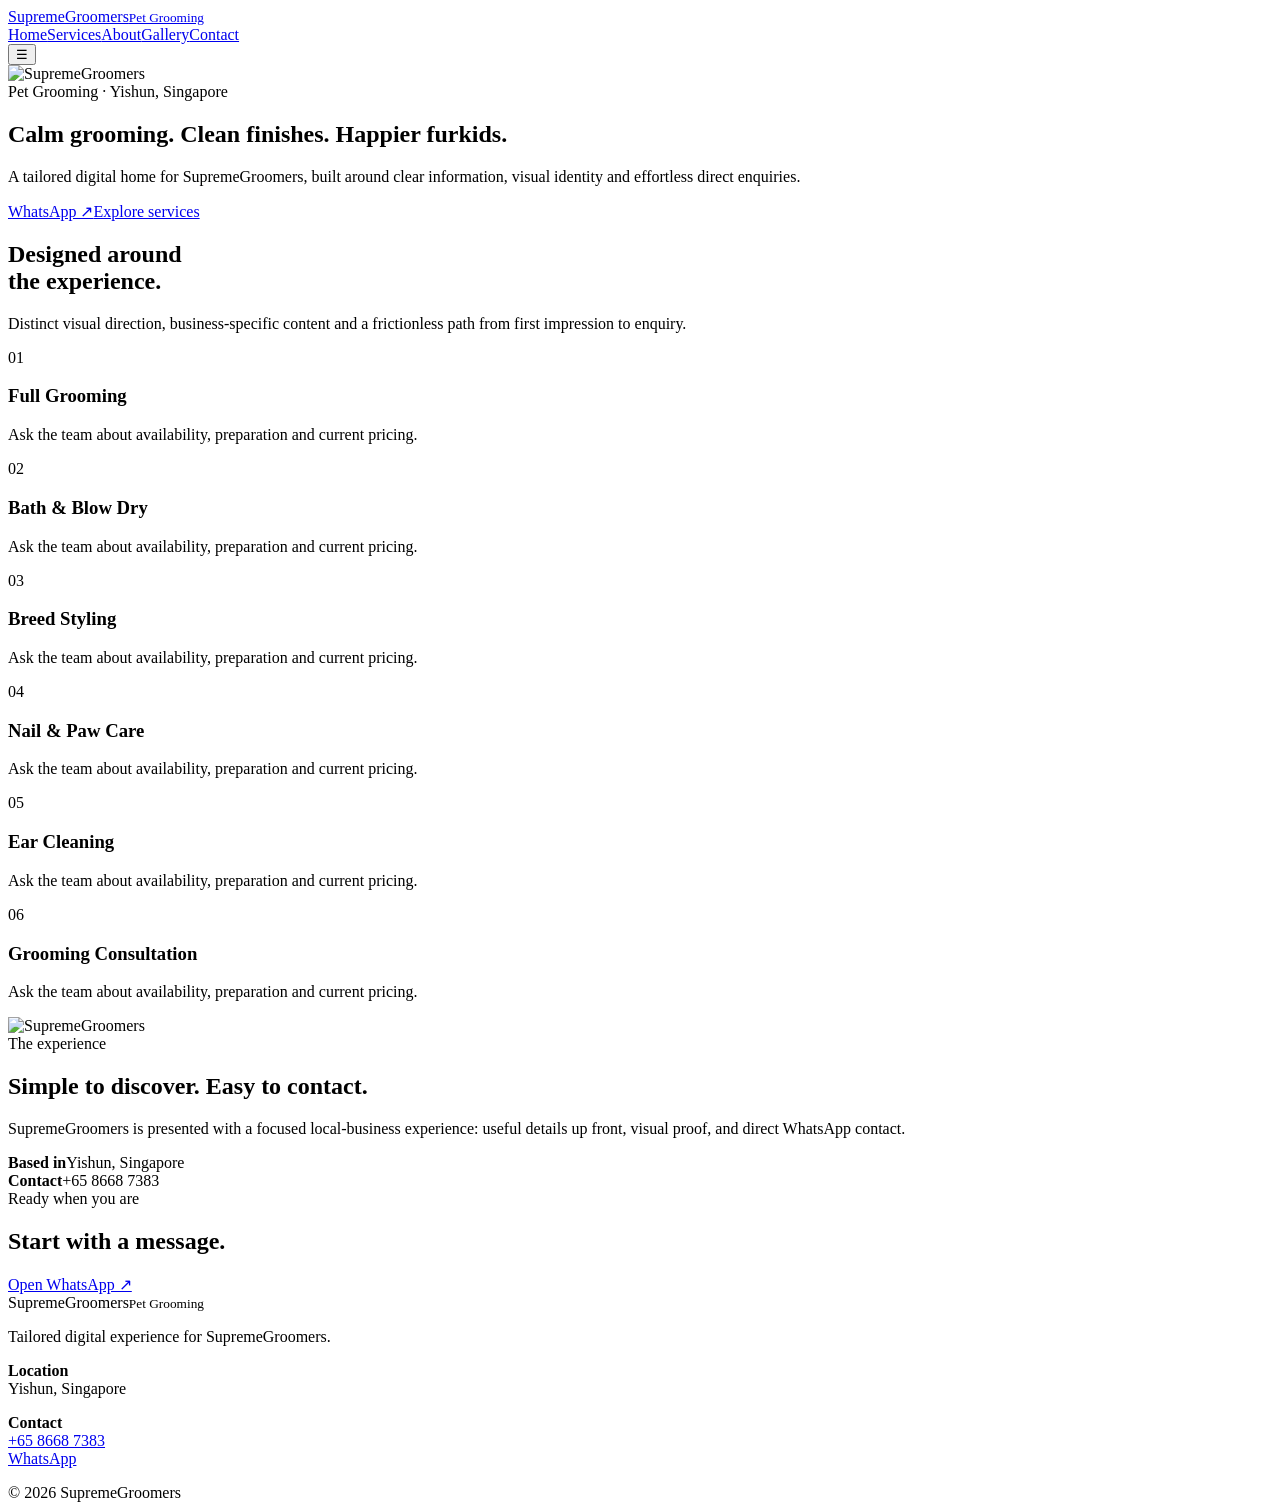
==== index.html @ 41af208e "Build SupremeGroomers multi-page website" ====
<!doctype html><html><head><meta charset="utf-8"><meta name="viewport" content="width=device-width,initial-scale=1"><meta name="theme-color" content="#090a0c"><title>SupremeGroomers — home</title><link rel="stylesheet" href="styles.css"></head><body style="--a:#b9f6ca"><header class="nav"><div class="wrap navin"><a class="brand" href="index.html">SupremeGroomers<small>Pet Grooming</small></a><nav class="links"><a href="index.html">Home</a><a href="services.html">Services</a><a href="about.html">About</a><a href="gallery.html">Gallery</a><a href="contact.html">Contact</a></nav><button class="menu">☰</button></div></header><main><section class="hero"><img src="https://images.unsplash.com/photo-1552053831-71594a27632d?auto=format&fit=crop&w=1800&q=85" alt="SupremeGroomers"><div class="glow"></div><div class="wrap reveal"><div class="ey">Pet Grooming · Yishun, Singapore</div><h1>Calm grooming. Clean finishes. Happier furkids.</h1><p>A tailored digital home for SupremeGroomers, built around clear information, visual identity and effortless direct enquiries.</p><div class="actions"><a class="btn primary" href="https://wa.me/6586687383?text=Hi SupremeGroomers, I'd like to enquire." target="_blank">WhatsApp ↗</a><a class="btn" href="services.html">Explore services</a></div></div></section><section><div class="wrap"><div class="head reveal"><h2>Designed around<br>the experience.</h2><p>Distinct visual direction, business-specific content and a frictionless path from first impression to enquiry.</p></div><div class="grid"><article class="card reveal"><span class="num">01</span><h3>Full Grooming</h3><p>Ask the team about availability, preparation and current pricing.</p></article><article class="card reveal"><span class="num">02</span><h3>Bath & Blow Dry</h3><p>Ask the team about availability, preparation and current pricing.</p></article><article class="card reveal"><span class="num">03</span><h3>Breed Styling</h3><p>Ask the team about availability, preparation and current pricing.</p></article><article class="card reveal"><span class="num">04</span><h3>Nail & Paw Care</h3><p>Ask the team about availability, preparation and current pricing.</p></article><article class="card reveal"><span class="num">05</span><h3>Ear Cleaning</h3><p>Ask the team about availability, preparation and current pricing.</p></article><article class="card reveal"><span class="num">06</span><h3>Grooming Consultation</h3><p>Ask the team about availability, preparation and current pricing.</p></article></div></div></section><section><div class="wrap split"><div class="panel wipe"><img src="https://images.unsplash.com/photo-1552053831-71594a27632d?auto=format&fit=crop&w=1800&q=85" alt="SupremeGroomers"></div><div class="panel copy reveal"><div class="ey">The experience</div><h2>Simple to discover. Easy to contact.</h2><p>SupremeGroomers is presented with a focused local-business experience: useful details up front, visual proof, and direct WhatsApp contact.</p><div class="facts"><div class="fact"><b>Based in</b><span>Yishun, Singapore</span></div><div class="fact"><b>Contact</b><span>+65 8668 7383</span></div></div></div></div></section><section><div class="wrap"><div class="cta reveal"><div class="ey">Ready when you are</div><h2>Start with a message.</h2><a class="btn primary" href="https://wa.me/6586687383?text=Hi SupremeGroomers, I'd like to enquire." target="_blank">Open WhatsApp ↗</a></div></div></section></main><footer class="footer"><div class="wrap foot"><div><div class="brand">SupremeGroomers<small>Pet Grooming</small></div><p>Tailored digital experience for SupremeGroomers.</p></div><div><p><b>Location</b><br>Yishun, Singapore</p></div><div><p><b>Contact</b><br><a href="tel:+65 8668 7383">+65 8668 7383</a><br><a href="https://wa.me/6586687383?text=Hi SupremeGroomers, I'd like to enquire." target="_blank">WhatsApp</a></p></div></div><div class="wrap copyr">© 2026 SupremeGroomers</div></footer><script src="script.js"></script></body></html>
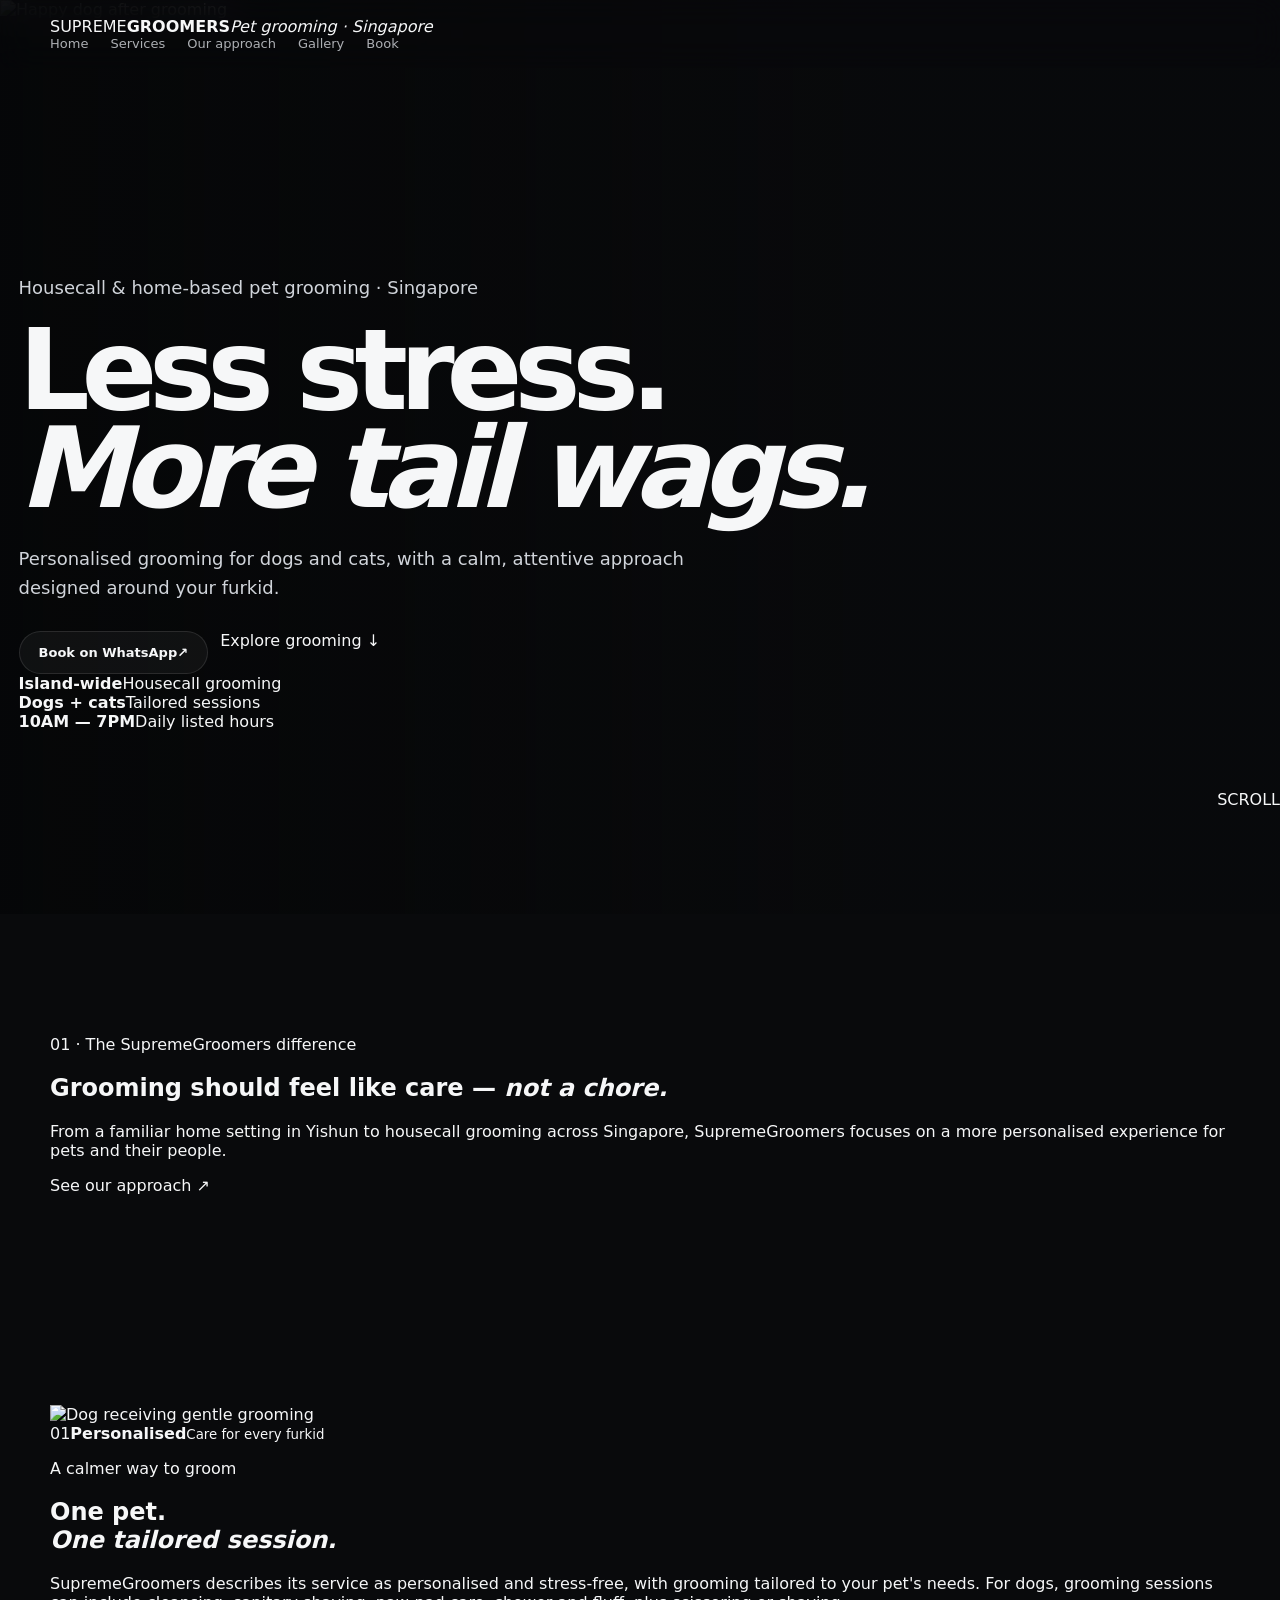
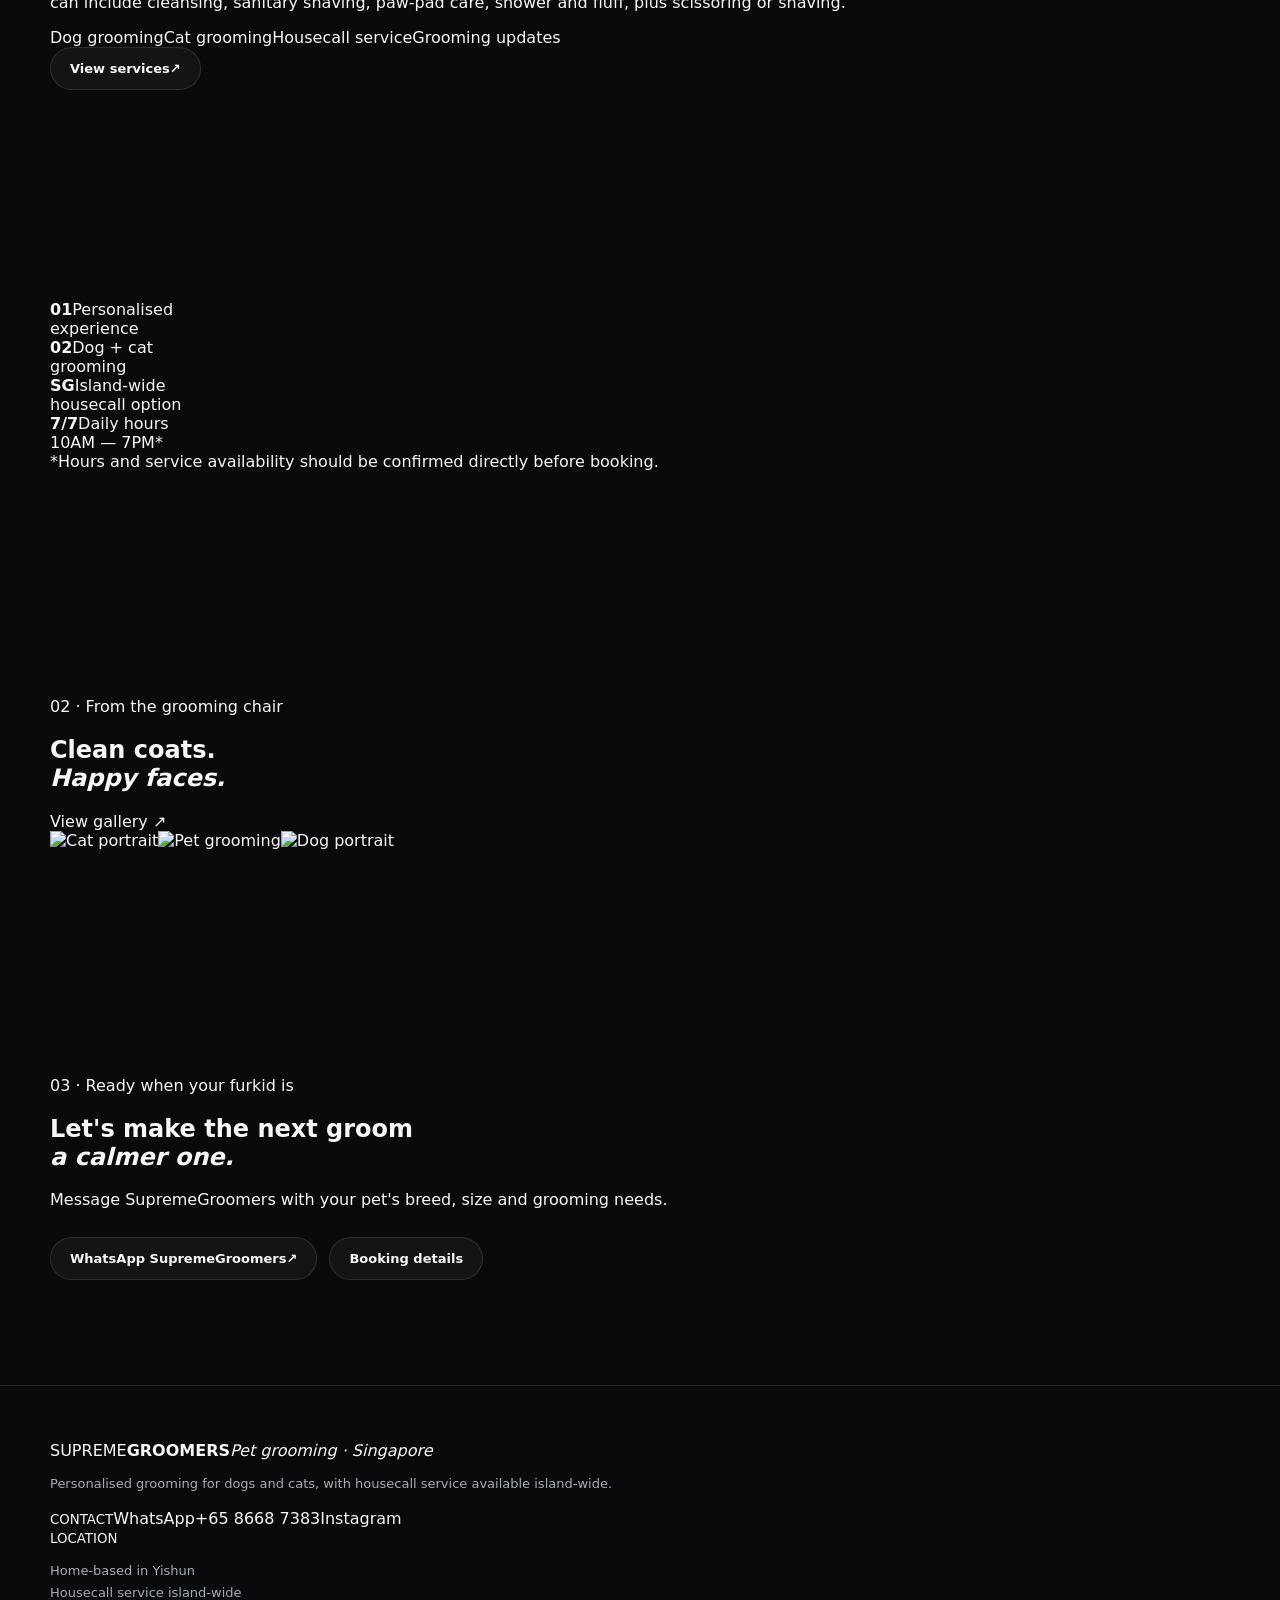
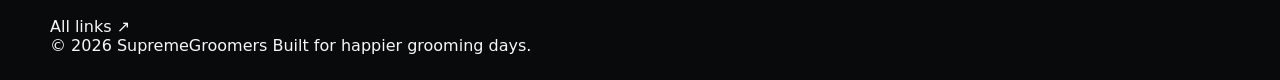
==== commit 39235977: "Polish S1 SupremeGroomers index.html" ====
--- a/index.html
+++ b/index.html
@@ -1 +1,25 @@
-<!doctype html><html><head><meta charset="utf-8"><meta name="viewport" content="width=device-width,initial-scale=1"><meta name="theme-color" content="#090a0c"><title>SupremeGroomers — home</title><link rel="stylesheet" href="styles.css"></head><body style="--a:#b9f6ca"><header class="nav"><div class="wrap navin"><a class="brand" href="index.html">SupremeGroomers<small>Pet Grooming</small></a><nav class="links"><a href="index.html">Home</a><a href="services.html">Services</a><a href="about.html">About</a><a href="gallery.html">Gallery</a><a href="contact.html">Contact</a></nav><button class="menu">☰</button></div></header><main><section class="hero"><img src="https://images.unsplash.com/photo-1552053831-71594a27632d?auto=format&fit=crop&w=1800&q=85" alt="SupremeGroomers"><div class="glow"></div><div class="wrap reveal"><div class="ey">Pet Grooming · Yishun, Singapore</div><h1>Calm grooming. Clean finishes. Happier furkids.</h1><p>A tailored digital home for SupremeGroomers, built around clear information, visual identity and effortless direct enquiries.</p><div class="actions"><a class="btn primary" href="https://wa.me/6586687383?text=Hi SupremeGroomers, I'd like to enquire." target="_blank">WhatsApp ↗</a><a class="btn" href="services.html">Explore services</a></div></div></section><section><div class="wrap"><div class="head reveal"><h2>Designed around<br>the experience.</h2><p>Distinct visual direction, business-specific content and a frictionless path from first impression to enquiry.</p></div><div class="grid"><article class="card reveal"><span class="num">01</span><h3>Full Grooming</h3><p>Ask the team about availability, preparation and current pricing.</p></article><article class="card reveal"><span class="num">02</span><h3>Bath & Blow Dry</h3><p>Ask the team about availability, preparation and current pricing.</p></article><article class="card reveal"><span class="num">03</span><h3>Breed Styling</h3><p>Ask the team about availability, preparation and current pricing.</p></article><article class="card reveal"><span class="num">04</span><h3>Nail & Paw Care</h3><p>Ask the team about availability, preparation and current pricing.</p></article><article class="card reveal"><span class="num">05</span><h3>Ear Cleaning</h3><p>Ask the team about availability, preparation and current pricing.</p></article><article class="card reveal"><span class="num">06</span><h3>Grooming Consultation</h3><p>Ask the team about availability, preparation and current pricing.</p></article></div></div></section><section><div class="wrap split"><div class="panel wipe"><img src="https://images.unsplash.com/photo-1552053831-71594a27632d?auto=format&fit=crop&w=1800&q=85" alt="SupremeGroomers"></div><div class="panel copy reveal"><div class="ey">The experience</div><h2>Simple to discover. Easy to contact.</h2><p>SupremeGroomers is presented with a focused local-business experience: useful details up front, visual proof, and direct WhatsApp contact.</p><div class="facts"><div class="fact"><b>Based in</b><span>Yishun, Singapore</span></div><div class="fact"><b>Contact</b><span>+65 8668 7383</span></div></div></div></div></section><section><div class="wrap"><div class="cta reveal"><div class="ey">Ready when you are</div><h2>Start with a message.</h2><a class="btn primary" href="https://wa.me/6586687383?text=Hi SupremeGroomers, I'd like to enquire." target="_blank">Open WhatsApp ↗</a></div></div></section></main><footer class="footer"><div class="wrap foot"><div><div class="brand">SupremeGroomers<small>Pet Grooming</small></div><p>Tailored digital experience for SupremeGroomers.</p></div><div><p><b>Location</b><br>Yishun, Singapore</p></div><div><p><b>Contact</b><br><a href="tel:+65 8668 7383">+65 8668 7383</a><br><a href="https://wa.me/6586687383?text=Hi SupremeGroomers, I'd like to enquire." target="_blank">WhatsApp</a></p></div></div><div class="wrap copyr">© 2026 SupremeGroomers</div></footer><script src="script.js"></script></body></html>+<!doctype html>
+<html lang="en-SG"><head><meta charset="utf-8"><meta name="viewport" content="width=device-width,initial-scale=1,viewport-fit=cover"><meta name="theme-color" content="#07110d"><meta name="description" content="SupremeGroomers — personalised, stress-free dog and cat grooming. Housecall mobile grooming island-wide in Singapore."><title>SupremeGroomers | Stress-Free Pet Grooming Singapore</title><link rel="preconnect" href="https://images.unsplash.com"><link rel="stylesheet" href="styles.css"></head>
+<body>
+<div class="progress"></div><div class="cursor"></div><div class="noise"></div>
+<header class="nav"><div class="wrap nav-in"><a class="logo" href="index.html" aria-label="SupremeGroomers home"><span>SUPREME</span><strong>GROOMERS</strong><i>Pet grooming · Singapore</i></a><nav class="links" aria-label="Primary"><a class="active" href="index.html">Home</a><a href="services.html">Services</a><a href="about.html">Our approach</a><a href="gallery.html">Gallery</a><a href="contact.html">Book</a></nav><button class="menu" aria-label="Open menu" aria-expanded="false"><span></span><span></span></button></div></header>
+<main>
+<section class="hero">
+<img class="hero-media parallax" src="https://images.unsplash.com/photo-1552053831-71594a27632d?auto=format&fit=crop&w=2000&q=88" alt="Happy dog after grooming" fetchpriority="high">
+<div class="hero-shade"></div><div class="orb orb-a"></div><div class="orb orb-b"></div>
+<div class="wrap hero-content reveal"><p class="eyebrow"><span></span> Housecall & home-based pet grooming · Singapore</p><h1>Less stress.<br><em>More tail wags.</em></h1><p class="lede">Personalised grooming for dogs and cats, with a calm, attentive approach designed around your furkid.</p><div class="actions"><a class="btn btn-main magnetic" href="https://wa.me/6586687383?text=Hi%20SupremeGroomers%2C%20I%27d%20like%20to%20book%20a%20grooming%20session." target="_blank" rel="noopener">Book on WhatsApp <b>↗</b></a><a class="text-link" href="services.html">Explore grooming <span>↓</span></a></div><div class="hero-meta"><div><b>Island-wide</b><span>Housecall grooming</span></div><div><b>Dogs + cats</b><span>Tailored sessions</span></div><div><b>10AM — 7PM</b><span>Daily listed hours</span></div></div></div>
+<div class="scroll-cue">SCROLL <span></span></div>
+</section>
+
+<section class="intro section-pad"><div class="wrap two-col"><div class="reveal"><p class="eyebrow">01 · The SupremeGroomers difference</p><h2>Grooming should feel like care — <em>not a chore.</em></h2></div><div class="reveal delay"><p class="big-copy">From a familiar home setting in Yishun to housecall grooming across Singapore, SupremeGroomers focuses on a more personalised experience for pets and their people.</p><a class="arrow-link" href="about.html">See our approach <span>↗</span></a></div></div></section>
+
+<section class="feature section-pad"><div class="wrap feature-grid"><div class="visual reveal"><img src="https://images.unsplash.com/photo-1587300003388-59208cc962cb?auto=format&fit=crop&w=1400&q=85" alt="Dog receiving gentle grooming"><div class="floating-note"><span>01</span><strong>Personalised</strong><small>Care for every furkid</small></div></div><div class="feature-copy reveal delay"><p class="eyebrow">A calmer way to groom</p><h2>One pet.<br><em>One tailored session.</em></h2><p>SupremeGroomers describes its service as personalised and stress-free, with grooming tailored to your pet's needs. For dogs, grooming sessions can include cleansing, sanitary shaving, paw-pad care, shower and fluff, plus scissoring or shaving.</p><div class="mini-list"><span>Dog grooming</span><span>Cat grooming</span><span>Housecall service</span><span>Grooming updates</span></div><a class="btn btn-dark magnetic" href="services.html">View services <b>↗</b></a></div></div></section>
+
+<section class="stats section-pad"><div class="wrap stats-grid"><div class="stat reveal"><strong>01</strong><span>Personalised<br>experience</span></div><div class="stat reveal"><strong>02</strong><span>Dog + cat<br>grooming</span></div><div class="stat reveal"><strong>SG</strong><span>Island-wide<br>housecall option</span></div><div class="stat reveal"><strong>7/7</strong><span>Daily hours<br>10AM — 7PM*</span></div></div><p class="wrap footnote">*Hours and service availability should be confirmed directly before booking.</p></section>
+
+<section class="gallery-strip section-pad"><div class="wrap"><div class="section-head reveal"><div><p class="eyebrow">02 · From the grooming chair</p><h2>Clean coats.<br><em>Happy faces.</em></h2></div><a class="arrow-link" href="gallery.html">View gallery <span>↗</span></a></div><div class="image-row"><img class="reveal" src="https://images.unsplash.com/photo-1514888286974-6c03e2ca1dba?auto=format&fit=crop&w=1400&q=85" alt="Cat portrait"><img class="reveal delay" src="https://images.unsplash.com/photo-1516734212186-a967f81ad0d7?auto=format&fit=crop&w=1400&q=85" alt="Pet grooming"><img class="reveal delay-2" src="https://images.unsplash.com/photo-1558788353-f76d92427f16?auto=format&fit=crop&w=1400&q=85" alt="Dog portrait"></div></div></section>
+
+<section class="cta-section"><div class="wrap cta-card reveal"><div class="cta-glow"></div><p class="eyebrow">03 · Ready when your furkid is</p><h2>Let's make the next groom<br><em>a calmer one.</em></h2><p>Message SupremeGroomers with your pet's breed, size and grooming needs.</p><div class="actions"><a class="btn btn-main magnetic" href="https://wa.me/6586687383?text=Hi%20SupremeGroomers%2C%20I%27d%20like%20to%20book%20a%20grooming%20session." target="_blank" rel="noopener">WhatsApp SupremeGroomers <b>↗</b></a><a class="btn btn-outline" href="contact.html">Booking details</a></div></div></section>
+</main>
+<footer class="footer"><div class="wrap footer-grid"><div><a class="logo" href="index.html"><span>SUPREME</span><strong>GROOMERS</strong><i>Pet grooming · Singapore</i></a><p>Personalised grooming for dogs and cats, with housecall service available island-wide.</p></div><div><small>CONTACT</small><a href="https://wa.me/6586687383?text=Hi%20SupremeGroomers%2C%20I%27d%20like%20to%20book%20a%20grooming%20session." target="_blank" rel="noopener">WhatsApp</a><a href="tel:+6586687383">+65 8668 7383</a><a href="https://www.instagram.com/supremegroomers/" target="_blank" rel="noopener">Instagram</a></div><div><small>LOCATION</small><p>Home-based in Yishun<br>Housecall service island-wide</p><a href="https://linktr.ee/supremegroomers" target="_blank" rel="noopener">All links ↗</a></div></div><div class="wrap copyright">© 2026 SupremeGroomers <span>Built for happier grooming days.</span></div></footer>
+<script src="script.js"></script></body></html>
--- a/styles.css
+++ b/styles.css
@@ -0,0 +1 @@
+:root{--bg:#090a0c;--card:#111419;--tx:#f6f7f8;--mut:#a6acb5;--line:#ffffff1b;--a:#b9f6ca;--max:1180px}*{box-sizing:border-box}html{scroll-behavior:smooth}body{margin:0;background:var(--bg);color:var(--tx);font-family:Inter,system-ui,sans-serif;overflow-x:hidden}a{color:inherit;text-decoration:none}.wrap{width:min(calc(100% - 36px),var(--max));margin:auto}.nav{position:fixed;z-index:9;inset:0 0 auto;padding:17px 0;background:#090a0c45;backdrop-filter:blur(16px);transition:.35s}.nav.sc{background:#090a0ced;border-bottom:1px solid var(--line)}.navin{display:flex;align-items:center;justify-content:space-between}.brand{font-weight:850;letter-spacing:-.05em}.brand small{display:block;color:var(--mut);font-size:9px;letter-spacing:.16em;text-transform:uppercase;margin-top:3px}.links{display:flex;gap:22px;font-size:13px}.links a{color:#d6d9de;opacity:.8}.links a:hover{color:var(--a);opacity:1}.menu{display:none;background:none;border:1px solid var(--line);color:#fff;border-radius:50%;width:42px;height:42px}.hero{min-height:100svh;position:relative;display:flex;align-items:end;overflow:hidden}.hero img{position:absolute;inset:0;width:100%;height:100%;object-fit:cover;filter:brightness(.62) saturate(.82);z-index:-2}.hero:after{content:'';position:absolute;inset:0;background:linear-gradient(90deg,#050607dd,#0506072b 70%),linear-gradient(0deg,#090a0c,transparent 42%);z-index:-1}.glow{position:absolute;width:45vw;height:45vw;border-radius:50%;background:var(--a);filter:blur(110px);opacity:.12;right:-12vw;top:8vh;animation:f 8s ease-in-out infinite}@keyframes f{50%{transform:translateY(25px) scale(1.08)}}.hero .wrap{padding:150px 0 78px}.ey{color:var(--a);font-size:10px;letter-spacing:.2em;text-transform:uppercase;font-weight:800}.hero h1{font-size:clamp(52px,9vw,112px);line-height:.88;letter-spacing:-.075em;max-width:920px;margin:18px 0 26px}.hero p{font-size:18px;line-height:1.65;color:#d0d4da;max-width:680px}.actions{display:flex;gap:12px;flex-wrap:wrap;margin-top:28px}.btn{display:inline-flex;padding:13px 19px;border:1px solid var(--line);border-radius:999px;background:#ffffff0b;font-size:13px;font-weight:750;transition:.3s}.btn:hover{transform:translateY(-3px)}.primary{background:var(--a);color:#080a0b;border-color:var(--a)}section{padding:105px 0}.head{display:flex;justify-content:space-between;gap:30px;align-items:end;margin-bottom:38px}.head h2{font-size:clamp(40px,6vw,72px);line-height:.9;letter-spacing:-.065em;margin:0}.head p{max-width:470px;color:var(--mut);line-height:1.75}.grid{display:grid;grid-template-columns:repeat(3,1fr);gap:15px}.card{min-height:215px;border:1px solid var(--line);border-radius:24px;padding:27px;background:linear-gradient(145deg,#ffffff0b,#ffffff03);position:relative;overflow:hidden;transition:.4s}.card:hover{transform:translateY(-7px);border-color:#ffffff3a}.card:after{content:'';position:absolute;width:130px;height:130px;border-radius:50%;background:var(--a);filter:blur(60px);opacity:.07;right:-60px;bottom:-60px}.num{font-size:10px;letter-spacing:.15em;color:var(--a);font-weight:800}.card h3{margin:42px 0 9px;font-size:21px}.card p{color:var(--mut);line-height:1.6;font-size:14px}.split{display:grid;grid-template-columns:1.05fr .95fr;gap:18px}.panel{border:1px solid var(--line);border-radius:28px;overflow:hidden;background:var(--card)}.panel img{width:100%;height:100%;min-height:430px;object-fit:cover}.copy{padding:46px}.copy h2{font-size:clamp(34px,5vw,58px);letter-spacing:-.06em;line-height:.95;margin:12px 0 20px}.copy p{color:var(--mut);line-height:1.8}.facts{display:grid;grid-template-columns:1fr 1fr;gap:15px;margin-top:30px}.fact{border-top:1px solid var(--line);padding-top:13px}.fact b{display:block;color:var(--mut);font-size:9px;letter-spacing:.15em;text-transform:uppercase;margin-bottom:6px}.gallery{display:grid;grid-template-columns:2fr 1fr 1fr;grid-auto-rows:250px;gap:12px}.gallery img{width:100%;height:100%;object-fit:cover;border-radius:19px}.gallery img:first-child{grid-row:span 2}.cta{padding:55px;border:1px solid var(--line);border-radius:30px;background:radial-gradient(circle at 85% 20%,#ffffff12,transparent 35%),var(--card)}.cta h2{font-size:clamp(42px,7vw,82px);letter-spacing:-.07em;line-height:.9;margin:12px 0 25px}.footer{border-top:1px solid var(--line);padding:55px 0 25px}.foot{display:grid;grid-template-columns:2fr 1fr 1fr;gap:30px}.footer p{color:var(--mut);font-size:13px;line-height:1.7}.copyr{margin-top:35px;padding-top:18px;border-top:1px solid var(--line);color:#686e78;font-size:10px}.reveal{opacity:0;transform:translateY(32px);transition:.85s cubic-bezier(.2,.7,.2,1)}.reveal.on{opacity:1;transform:none}.wipe{clip-path:inset(0 0 100% 0);transition:1s cubic-bezier(.77,0,.18,1)}.wipe.on{clip-path:inset(0)}@media(max-width:800px){.links{display:none}.menu{display:block}.nav.open .links{display:flex;position:absolute;top:70px;left:18px;right:18px;padding:18px;flex-direction:column;background:#111419;border:1px solid var(--line);border-radius:18px}.grid,.split,.foot{grid-template-columns:1fr}.head{display:block}.head p{margin-top:18px}.gallery{grid-template-columns:1fr 1fr;grid-auto-rows:180px}.gallery img:first-child{grid-column:span 2;grid-row:span 1}.copy{padding:30px}.facts{grid-template-columns:1fr}.hero h1{font-size:clamp(51px,15vw,85px)}section{padding:75px 0}}
